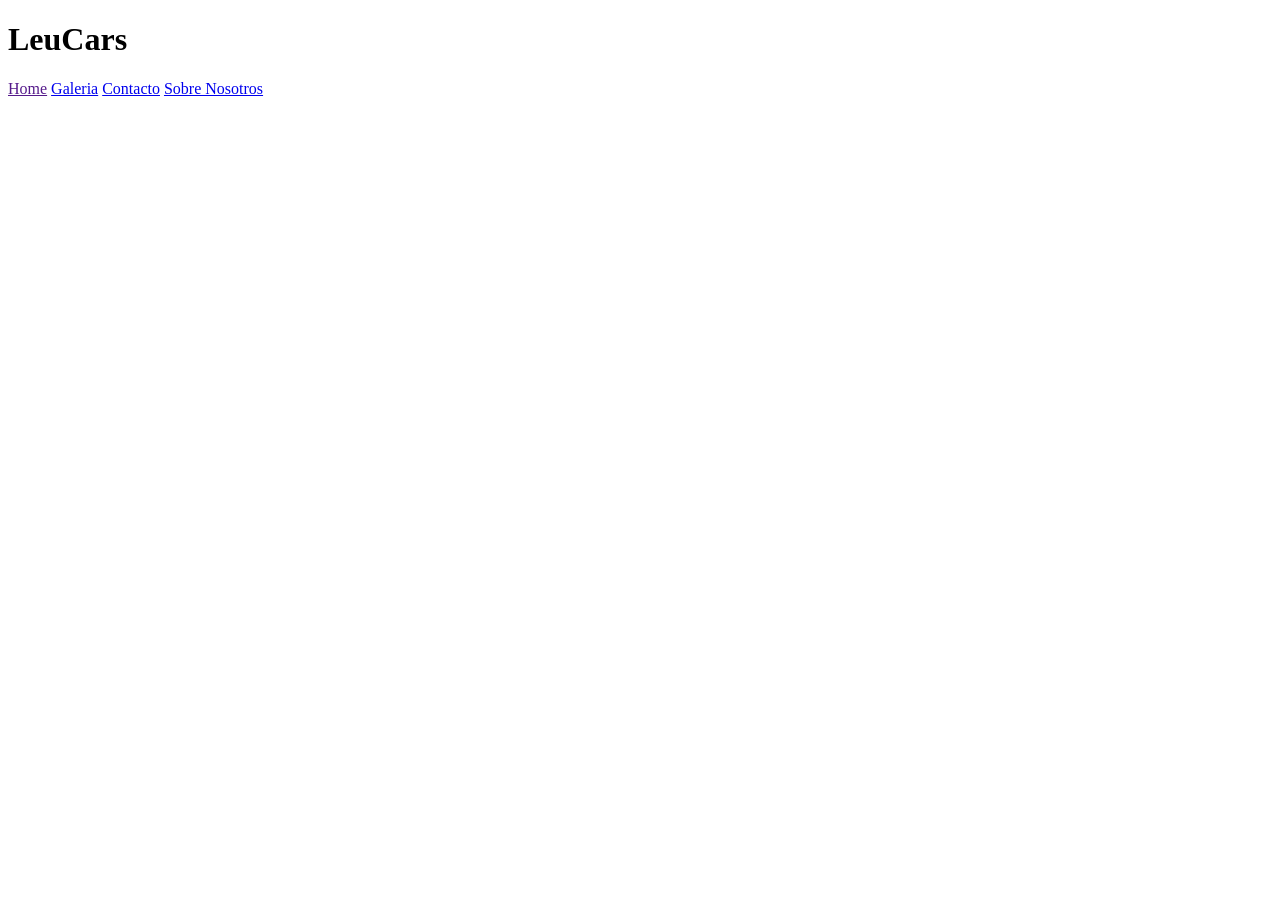
==== index.html @ a9c89494 "inicio" ====
<!DOCTYPE html>
<html>
    <head>
        <meta charset="UTF-8">
         <meta name="viewport" content="width=device-width, initial-scale=1.0">
         <title>LeuCars</title>
         <meta name="description" content="descripcion de la pagina">
         <meta name="author" content="Manuel">
         <link rel="stylesheet" href="style.css">
    </head>
    <body>
        <h1>LeuCars</h1>
        <a href="">Home</a>
        <a href="galeria/index.html">Galeria</a>
        <a href="contact/index.html">Contacto</a>
        <a href="about/index.html">Sobre Nosotros</a>
    </body>

</html>
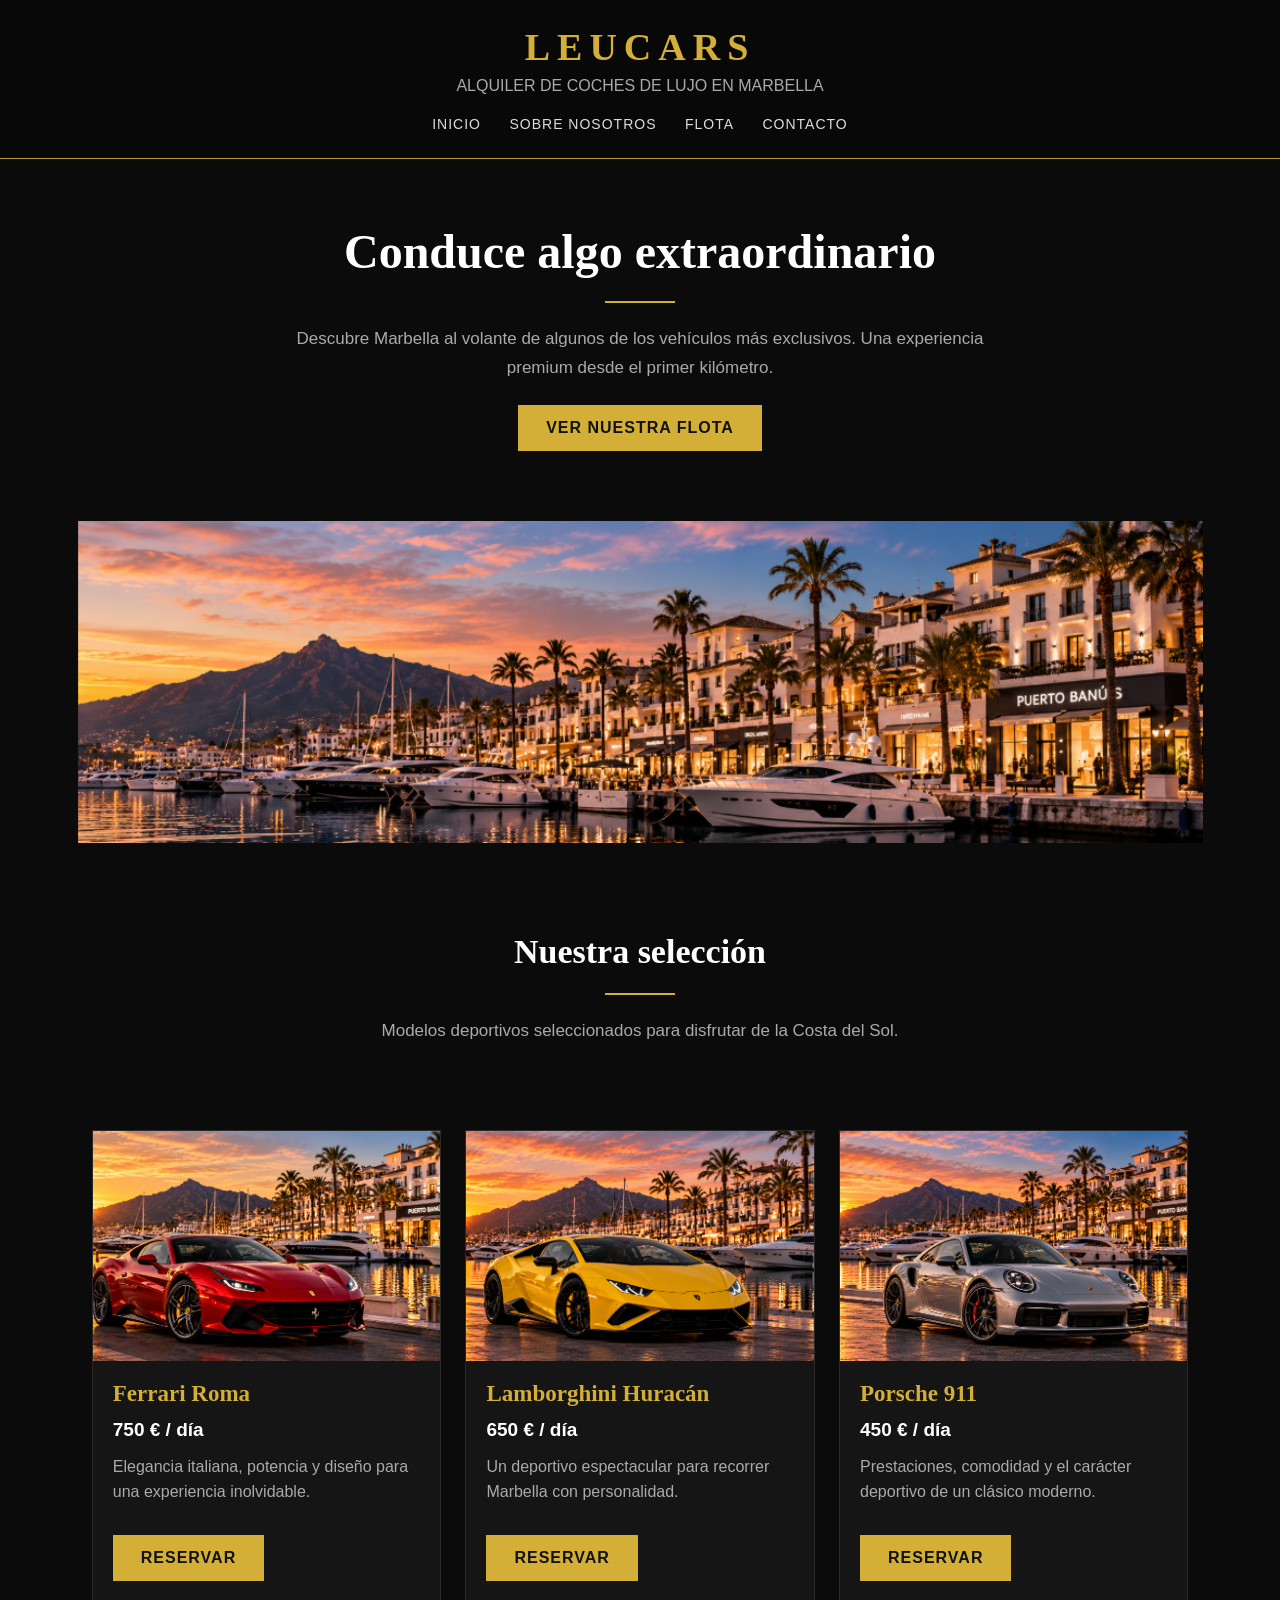
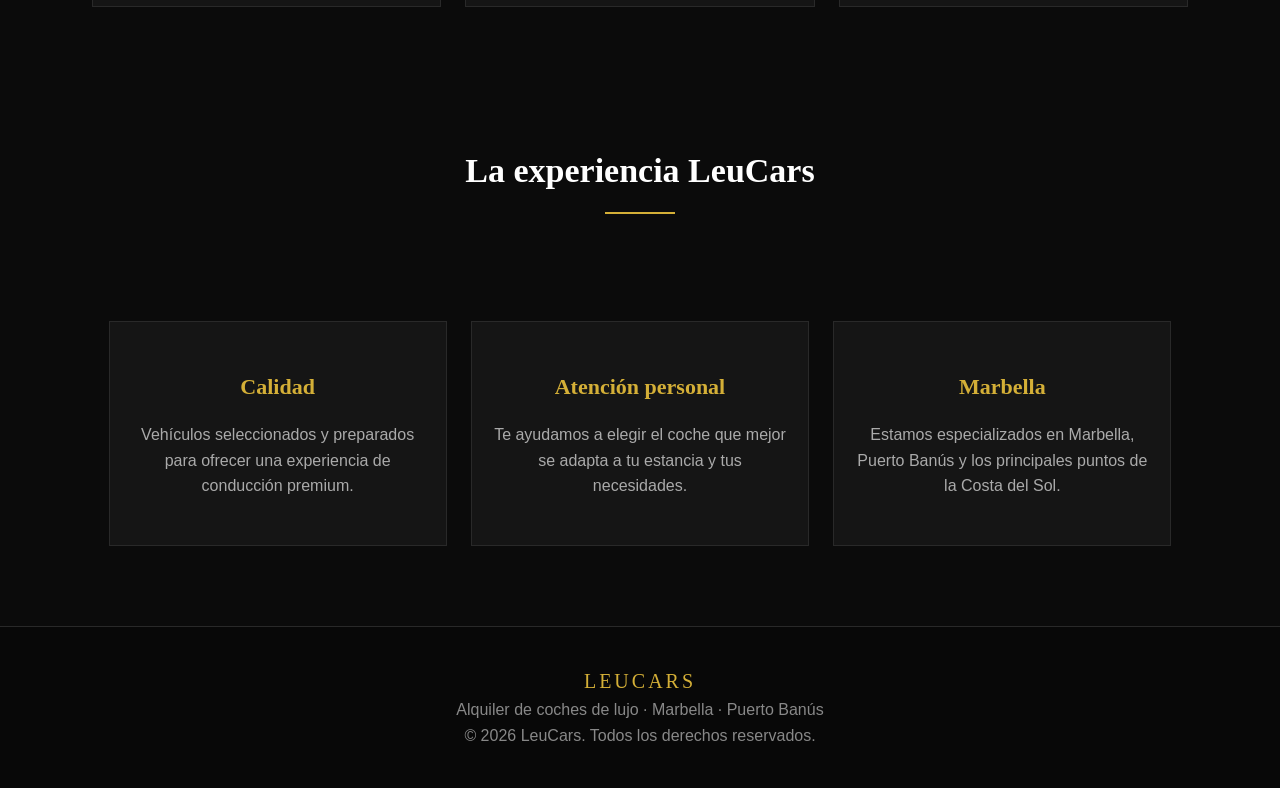
==== commit c8151a78: "Pagina casi terminada" ====
--- a/index.html
+++ b/index.html
@@ -1,19 +1,109 @@
 <!DOCTYPE html>
-<html>
-    <head>
-        <meta charset="UTF-8">
-         <meta name="viewport" content="width=device-width, initial-scale=1.0">
-         <title>LeuCars</title>
-         <meta name="description" content="descripcion de la pagina">
-         <meta name="author" content="Manuel">
-         <link rel="stylesheet" href="style.css">
-    </head>
-    <body>
-        <h1>LeuCars</h1>
-        <a href="">Home</a>
-        <a href="galeria/index.html">Galeria</a>
-        <a href="contact/index.html">Contacto</a>
-        <a href="about/index.html">Sobre Nosotros</a>
-    </body>
+
+<head>
+    <meta charset="UTF-8">
+    <meta name="viewport" content="width=device-width, initial-scale=1.0">
+    <title>LeuCars | Alquiler de coches de lujo en Marbella</title>
+    <meta name="description" content="LeuCars ofrece alquiler de coches deportivos y de lujo en Marbella y Puerto Banús.">
+    <meta name="keywords" content="alquiler coches lujo Marbella, coches deportivos, Puerto Banús, LeuCars">
+    <meta name="author" content="Manuel">
+    <link rel="stylesheet" href="style.css">
+</head>
+
+<body>
+
+    <header>
+        <div class="logo">LEUCARS</div>
+        <p>ALQUILER DE COCHES DE LUJO EN MARBELLA</p>
+
+        <div class="menu">
+            <a href="index.html">INICIO</a>
+            <a href="../about/index.html">SOBRE NOSOTROS</a>
+            <a href="../services/index.html">FLOTA</a>
+            <a href="../contact/index.html">CONTACTO</a>
+        </div>
+    </header>
+
+    <main>
+
+        <div class="titulo">
+            <h1>Conduce algo extraordinario</h1>
+            <div class="linea"></div>
+            <p>
+                Descubre Marbella al volante de algunos de los vehículos
+                más exclusivos. Una experiencia premium desde el primer kilómetro.
+            </p>
+            <a class="boton" href="../services/index.html">VER NUESTRA FLOTA</a>
+        </div>
+
+        <img class="imagen-principal" src="imagenes/marbella.png" alt="Puerto Banús en Marbella">
+
+        <div class="titulo">
+            <h2>Nuestra selección</h2>
+            <div class="linea"></div>
+            <p>Modelos deportivos seleccionados para disfrutar de la Costa del Sol.</p>
+        </div>
+
+        <div class="flotas">
+
+            <div class="coche">
+                <img src="imagenes/coche1.png" alt="Ferrari en Puerto Banús">
+                <h3>Ferrari Roma</h3>
+                <p class="precio">750 € / día</p>
+                <p>Elegancia italiana, potencia y diseño para una experiencia inolvidable.</p>
+                <a class="boton" href="../contact/index.html">RESERVAR</a>
+            </div>
+
+            <div class="coche">
+                <img src="imagenes/coche2.png" alt="Lamborghini en Puerto Banús">
+                <h3>Lamborghini Huracán</h3>
+                <p class="precio">650 € / día</p>
+                <p>Un deportivo espectacular para recorrer Marbella con personalidad.</p>
+                <a class="boton" href="../contact/index.html">RESERVAR</a>
+            </div>
+
+            <div class="coche">
+                <img src="imagenes/coche3.png" alt="Porsche en Puerto Banús">
+                <h3>Porsche 911</h3>
+                <p class="precio">450 € / día</p>
+                <p>Prestaciones, comodidad y el carácter deportivo de un clásico moderno.</p>
+                <a class="boton" href="../contact/index.html">RESERVAR</a>
+            </div>
+
+        </div>
+
+        <div class="titulo">
+            <h2>La experiencia LeuCars</h2>
+            <div class="linea"></div>
+        </div>
+
+        <div class="cajas">
+
+            <div class="caja">
+                <h3>Calidad</h3>
+                <p>Vehículos seleccionados y preparados para ofrecer una experiencia de conducción premium.</p>
+            </div>
+
+            <div class="caja">
+                <h3>Atención personal</h3>
+                <p>Te ayudamos a elegir el coche que mejor se adapta a tu estancia y tus necesidades.</p>
+            </div>
+
+            <div class="caja">
+                <h3>Marbella</h3>
+                <p>Estamos especializados en Marbella, Puerto Banús y los principales puntos de la Costa del Sol.</p>
+            </div>
+
+        </div>
+
+    </main>
+
+    <footer>
+        <p class="marca">LEUCARS</p>
+        <p>Alquiler de coches de lujo · Marbella · Puerto Banús</p>
+        <p>© 2026 LeuCars. Todos los derechos reservados.</p>
+    </footer>
+
+</body>
 
 </html>
--- a/style.css
+++ b/style.css
@@ -0,0 +1,309 @@
+body {
+    margin: 0;
+    background-color: #0b0b0b;
+    color: white;
+    font-family: Arial, sans-serif;
+}
+
+/* CABECERA */
+
+header {
+    background-color: #080808;
+    text-align: center;
+    padding: 25px 15px;
+    border-bottom: 1px solid #b8942e;
+}
+
+.logo {
+    color: #d4af37;
+    font-family: Georgia, serif;
+    font-size: 38px;
+    letter-spacing: 7px;
+    font-weight: bold;
+}
+
+header p {
+    color: #aaa;
+    margin: 8px 0 20px;
+}
+
+.menu {
+    margin-top: 15px;
+}
+
+.menu a {
+    color: #ddd;
+    text-decoration: none;
+    margin: 0 12px;
+    font-size: 14px;
+    letter-spacing: 1px;
+}
+
+.menu a:hover {
+    color: #d4af37;
+}
+
+/* CONTENIDO GENERAL */
+
+main {
+    width: 88%;
+    max-width: 1200px;
+    margin: auto;
+}
+
+.titulo {
+    text-align: center;
+    padding: 65px 10px 45px;
+}
+
+.titulo h1 {
+    font-family: Georgia, serif;
+    font-size: 48px;
+    margin: 0 0 15px;
+}
+
+.titulo h2 {
+    font-family: Georgia, serif;
+    font-size: 34px;
+    margin: 0 0 15px;
+}
+
+.titulo p {
+    color: #aaa;
+    font-size: 17px;
+    line-height: 1.7;
+    max-width: 750px;
+    margin: auto;
+}
+
+/* LÍNEA DORADA */
+
+.linea {
+    width: 70px;
+    height: 2px;
+    background-color: #d4af37;
+    margin: 22px auto;
+}
+
+/* IMAGEN PRINCIPAL */
+
+.imagen-principal {
+    width: 100%;
+    max-height: 580px;
+    object-fit: cover;
+    display: block;
+    margin: 25px auto;
+}
+
+/* BOTONES */
+
+.boton {
+    display: inline-block;
+    background-color: #d4af37;
+    color: #111;
+    padding: 14px 28px;
+    margin-top: 22px;
+    text-decoration: none;
+    font-weight: bold;
+    letter-spacing: 1px;
+}
+
+.boton:hover {
+    background-color: #f0cf63;
+}
+
+/* TARJETAS INFORMATIVAS */
+
+.cajas {
+    text-align: center;
+    margin: 30px 0 70px;
+}
+
+.caja {
+    display: inline-block;
+    vertical-align: top;
+    box-sizing: border-box;
+    background-color: #151515;
+    border: 1px solid #292929;
+    width: 30%;
+    min-height: 180px;
+    margin: 10px;
+    padding: 30px 22px;
+}
+
+.caja:hover {
+    border-color: #d4af37;
+}
+
+.caja h3 {
+    color: #d4af37;
+    font-family: Georgia, serif;
+    font-size: 22px;
+}
+
+.caja p {
+    color: #aaa;
+    line-height: 1.6;
+}
+
+/* TARJETAS DE COCHES */
+
+.flotas {
+    text-align: center;
+    margin: 30px 0 70px;
+}
+
+.coche {
+    display: inline-block;
+    vertical-align: top;
+    box-sizing: border-box;
+    width: 31%;
+    background-color: #151515;
+    margin: 10px;
+    border: 1px solid #292929;
+    padding-bottom: 25px;
+    text-align: left;
+}
+
+.coche:hover {
+    border-color: #d4af37;
+}
+
+.coche img {
+    width: 100%;
+    height: 230px;
+    object-fit: cover;
+    display: block;
+}
+
+.coche h3 {
+    color: #d4af37;
+    font-family: Georgia, serif;
+    font-size: 23px;
+    margin: 20px 20px 8px;
+}
+
+.coche p {
+    color: #aaa;
+    line-height: 1.6;
+    margin: 8px 20px;
+}
+
+.precio {
+    color: white !important;
+    font-size: 19px;
+    font-weight: bold;
+}
+
+.coche .boton {
+    margin-left: 20px;
+}
+
+/* TEXTOS DE SOBRE NOSOTROS */
+
+.texto {
+    max-width: 850px;
+    margin: auto;
+    padding: 20px 0 70px;
+    line-height: 1.8;
+}
+
+.texto h2 {
+    color: #d4af37;
+    font-family: Georgia, serif;
+    margin-top: 35px;
+}
+
+.texto p {
+    color: #bbb;
+}
+
+/* FORMULARIO DE CONTACTO */
+
+.formulario {
+    max-width: 650px;
+    margin: 20px auto 70px;
+    background-color: #151515;
+    border: 1px solid #292929;
+    padding: 35px;
+}
+
+.formulario h2 {
+    color: #d4af37;
+    text-align: center;
+    font-family: Georgia, serif;
+    font-size: 28px;
+}
+
+.formulario label {
+    display: block;
+    color: #d4af37;
+    margin-top: 18px;
+}
+
+.formulario input,
+.formulario select,
+.formulario textarea {
+    width: 100%;
+    padding: 12px;
+    margin-top: 8px;
+    box-sizing: border-box;
+    background-color: #222;
+    border: 1px solid #444;
+    color: white;
+    font-family: Arial, sans-serif;
+}
+
+.formulario textarea {
+    height: 130px;
+}
+
+.formulario .boton {
+    border: 0;
+    cursor: pointer;
+}
+
+/* PIE DE PÁGINA */
+
+footer {
+    background-color: #080808;
+    text-align: center;
+    padding: 35px 15px;
+    margin-top: 50px;
+    border-top: 1px solid #292929;
+}
+
+footer p {
+    color: #888;
+    margin: 8px;
+}
+
+footer .marca {
+    color: #d4af37;
+    font-family: Georgia, serif;
+    letter-spacing: 3px;
+    font-size: 20px;
+}
+
+/* ADAPTACIÓN A PANTALLAS PEQUEÑAS */
+
+@media (max-width: 800px) {
+    main {
+        width: 92%;
+    }
+
+    .coche,
+    .caja {
+        width: 90%;
+        margin: 15px auto;
+    }
+
+    .menu a {
+        display: inline-block;
+        margin: 7px;
+    }
+
+    .titulo h1 {
+        font-size: 36px;
+    }
+}
